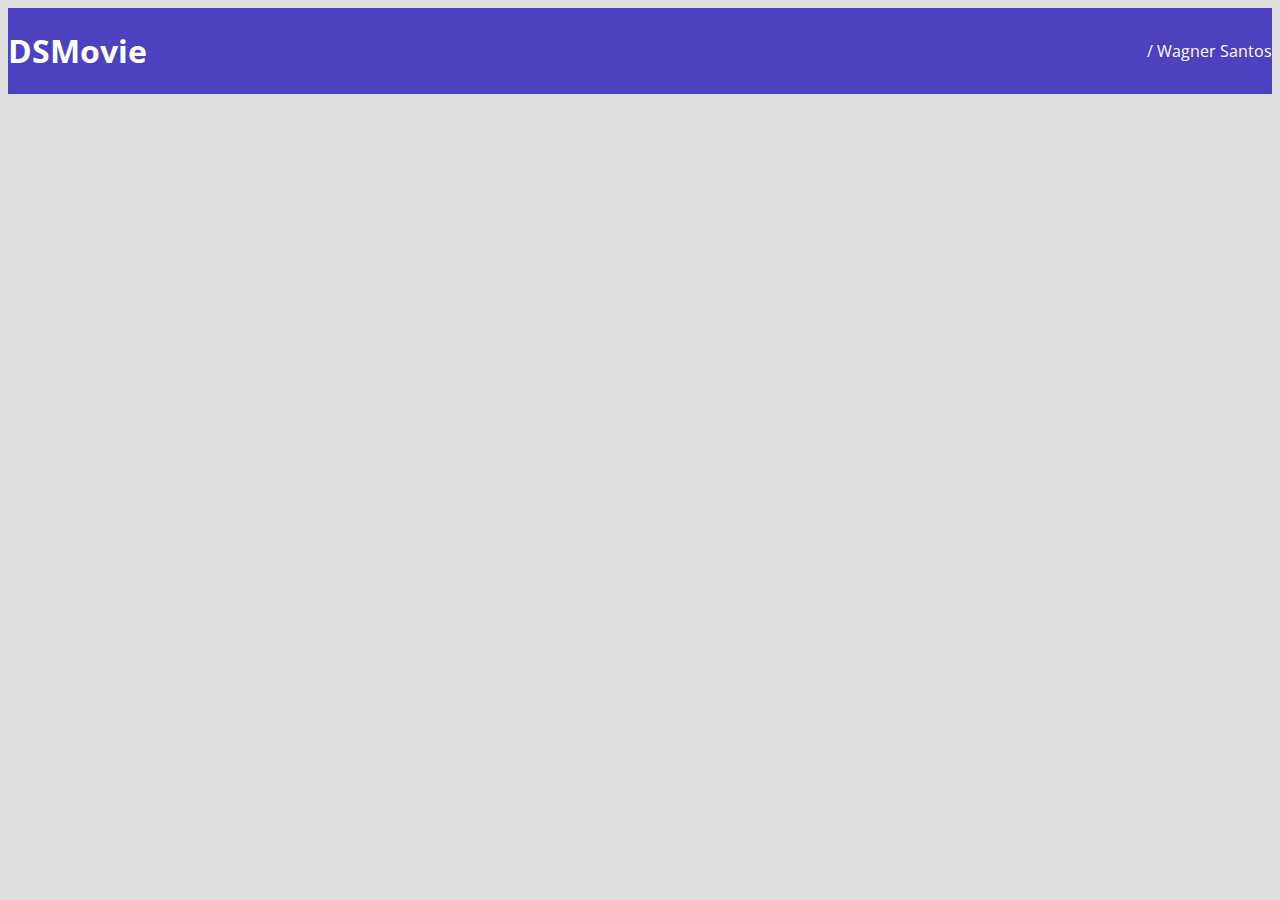
==== index.html @ 08c5b857 "Barra Superior Parte 1" ====
<!DOCTYPE html>
<html lang="en">
<head>
    <meta charset="UTF-8">
    <meta http-equiv="X-UA-Compatible" content="IE=edge">
    <meta name="viewport" content="width=device-width, initial-scale=1.0">
    <title>DSMovie</title>
    
    <link href="https://cdn.jsdelivr.net/npm/bootstrap@5.1.3/dist/css/bootstrap.min.css" rel="stylesheet" integrity="sha384-1BmE4kWBq78iYhFldvKuhfTAU6auU8tT94WrHftjDbrCEXSU1oBoqyl2QvZ6jIW3" crossorigin="anonymous">
    
    <link rel="stylesheet" href="css/styles.css">
</head>
<body>
    <header>
        <nav class="container">
          <h1>DSMovie</h1>  
          <a href="https://github.com/WagnerSantos6">/ Wagner Santos</a>
        </nav>
    </header>
</body>
</html>
---- css/styles.css ----
@import url('https://fonts.googleapis.com/css2?family=Open+Sans:wght@300;400;700&display=swap');

* {
    box-sizing:border-box;
    font-family: 'Open Sans', sans-serif;
}
html, body{
    background-color: #ddd;
}

header {
    background-color: #4D41C0;
    color: #fff
}
nav {
    display: flex;
    align-items: center;
    justify-content: space-between;
}
a, a:hover {
    text-decoration: none;
    color:unset;
}
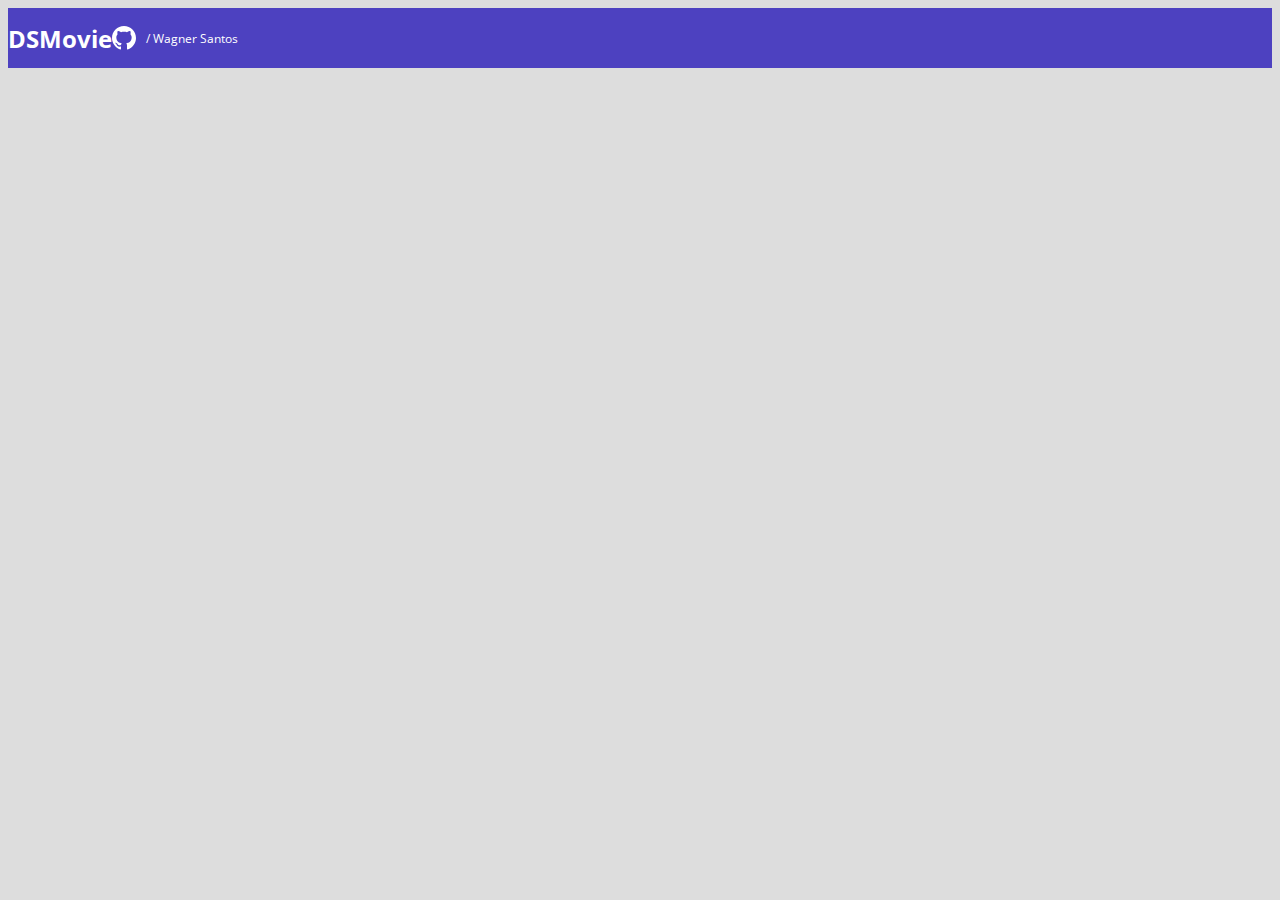
==== commit 152e3e9c: "Barra Superior PARTE 2" ====
--- a/index.html
+++ b/index.html
@@ -1,21 +1,29 @@
 <!DOCTYPE html>
 <html lang="en">
+
 <head>
     <meta charset="UTF-8">
     <meta http-equiv="X-UA-Compatible" content="IE=edge">
     <meta name="viewport" content="width=device-width, initial-scale=1.0">
     <title>DSMovie</title>
-    
-    <link href="https://cdn.jsdelivr.net/npm/bootstrap@5.1.3/dist/css/bootstrap.min.css" rel="stylesheet" integrity="sha384-1BmE4kWBq78iYhFldvKuhfTAU6auU8tT94WrHftjDbrCEXSU1oBoqyl2QvZ6jIW3" crossorigin="anonymous">
-    
+
+    <link href="https://cdn.jsdelivr.net/npm/bootstrap@5.1.3/dist/css/bootstrap.min.css" rel="stylesheet"
+        integrity="sha384-1BmE4kWBq78iYhFldvKuhfTAU6auU8tT94WrHftjDbrCEXSU1oBoqyl2QvZ6jIW3" crossorigin="anonymous">
+
     <link rel="stylesheet" href="css/styles.css">
 </head>
+
 <body>
     <header>
         <nav class="container">
-          <h1>DSMovie</h1>  
-          <a href="https://github.com/WagnerSantos6">/ Wagner Santos</a>
+            <h1>DSMovie</h1>
+            <div class="dsmovie-contact-container">
+                <img src="img/github.svg" alt="Github">
+                <a href="https://github.com/WagnerSantos6">/ Wagner Santos</a>
+            </div>
+
         </nav>
     </header>
 </body>
+
 </html>--- a/css/styles.css
+++ b/css/styles.css
@@ -1,23 +1,49 @@
 @import url('https://fonts.googleapis.com/css2?family=Open+Sans:wght@300;400;700&display=swap');
 
+:root {
+    --bg-gray: #ddd;
+    --color-primary:#4D41C0;
+    --white: #fff
+}
 * {
     box-sizing:border-box;
     font-family: 'Open Sans', sans-serif;
 }
+h1, h2, h3, h4, h5, h6 {
+    margin: 0;
+}
 html, body{
-    background-color: #ddd;
+    background-color: var(--bg-gray);
 }
 
 header {
-    background-color: #4D41C0;
-    color: #fff
+    background-color: var(--color-primary);
+    color: var(--white);
+    height: 60px;
+    display: flex;
+    align-items: center;
 }
 nav {
     display: flex;
     align-items: center;
     justify-content: space-between;
 }
+nav h1 {
+    font-size: 24px;
+    font-weight: 700;
+}
+nav a {
+    font-size: 12px;
+    font-weight: 400;
+}
 a, a:hover {
     text-decoration: none;
     color:unset;
+}
+.dsmovie-contact-container {
+    display: flex;
+    align-items: center;
+}
+.dsmovie-contact-container img {
+    margin-right: 10px;
 }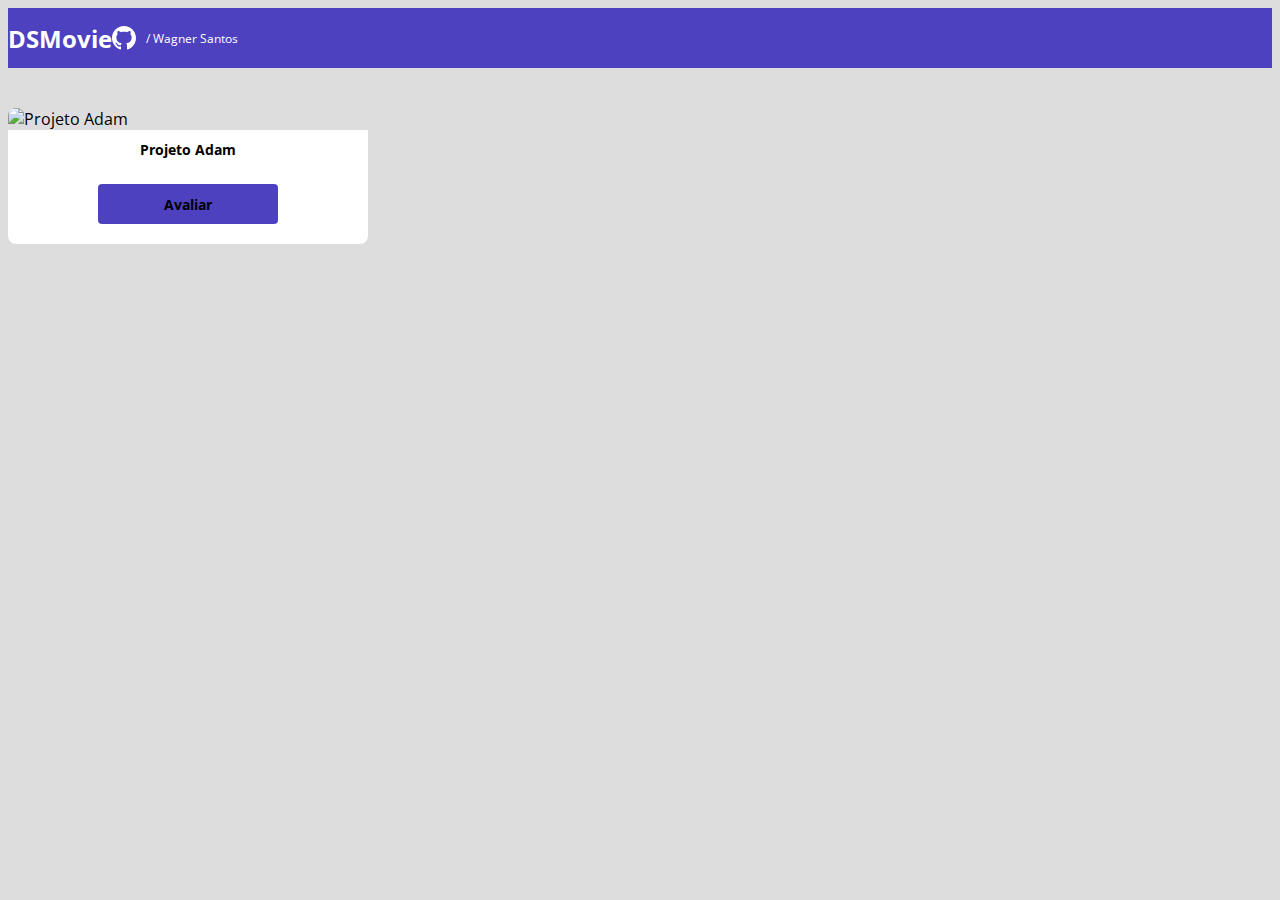
==== commit adae0f67: "Card de filme" ====
--- a/index.html
+++ b/index.html
@@ -24,6 +24,18 @@
 
         </nav>
     </header>
+    <main>
+     <section id="dsmovie-card-list" class="container" >
+      <div class="dsmovie-card">
+          <img src="https://www.themoviedb.org/t/p/w220_and_h330_face/vKA3eycouaynI2yZfU1NeSpxGqa.jpg" alt="Projeto Adam">
+          <div class="dsmovie-card-description">
+              <h3>Projeto Adam</h3>
+              <a class="dsmovie-btn" href="form.html">Avaliar</a>
+              
+          </div>
+      </div>   
+     </section>   
+    </main>
 </body>
 
 </html>--- a/css/styles.css
+++ b/css/styles.css
@@ -2,6 +2,7 @@
 
 :root {
     --bg-gray: #ddd;
+    --text-gray: #4a4a4a;
     --color-primary:#4D41C0;
     --white: #fff
 }
@@ -46,4 +47,42 @@
 }
 .dsmovie-contact-container img {
     margin-right: 10px;
+}
+#dsmovie-card-list {
+    padding: 40px 0;
+}
+.dsmovie-card {
+  width: 360px;
+   
+
+}
+.dsmovie-card img {
+width: 100%;
+border-radius: 8px 8px 0 0;
+}
+.dsmovie-card-description {
+    padding: 10px 0 20px 0;
+    display: flex;
+    flex-direction: column;
+    align-items: center;
+    background-color: var(--white); 
+    border-radius: 0 0 8px 8px;
+}
+
+.dsmovie-card-description h3{
+margin-bottom: 25px;
+font-size: 14px;
+font-weight: 700;
+}
+.dsmovie-btn, .dsmovie-btn:hover{
+   width: 180px; 
+   height: 40px;
+   background-color: var(--color-primary);
+   color: var (--white);
+   font-size: 14px;
+   font-weight: 700;
+   display: flex;
+   align-items: center;
+   justify-content: center;
+   border-radius: 4px;
 }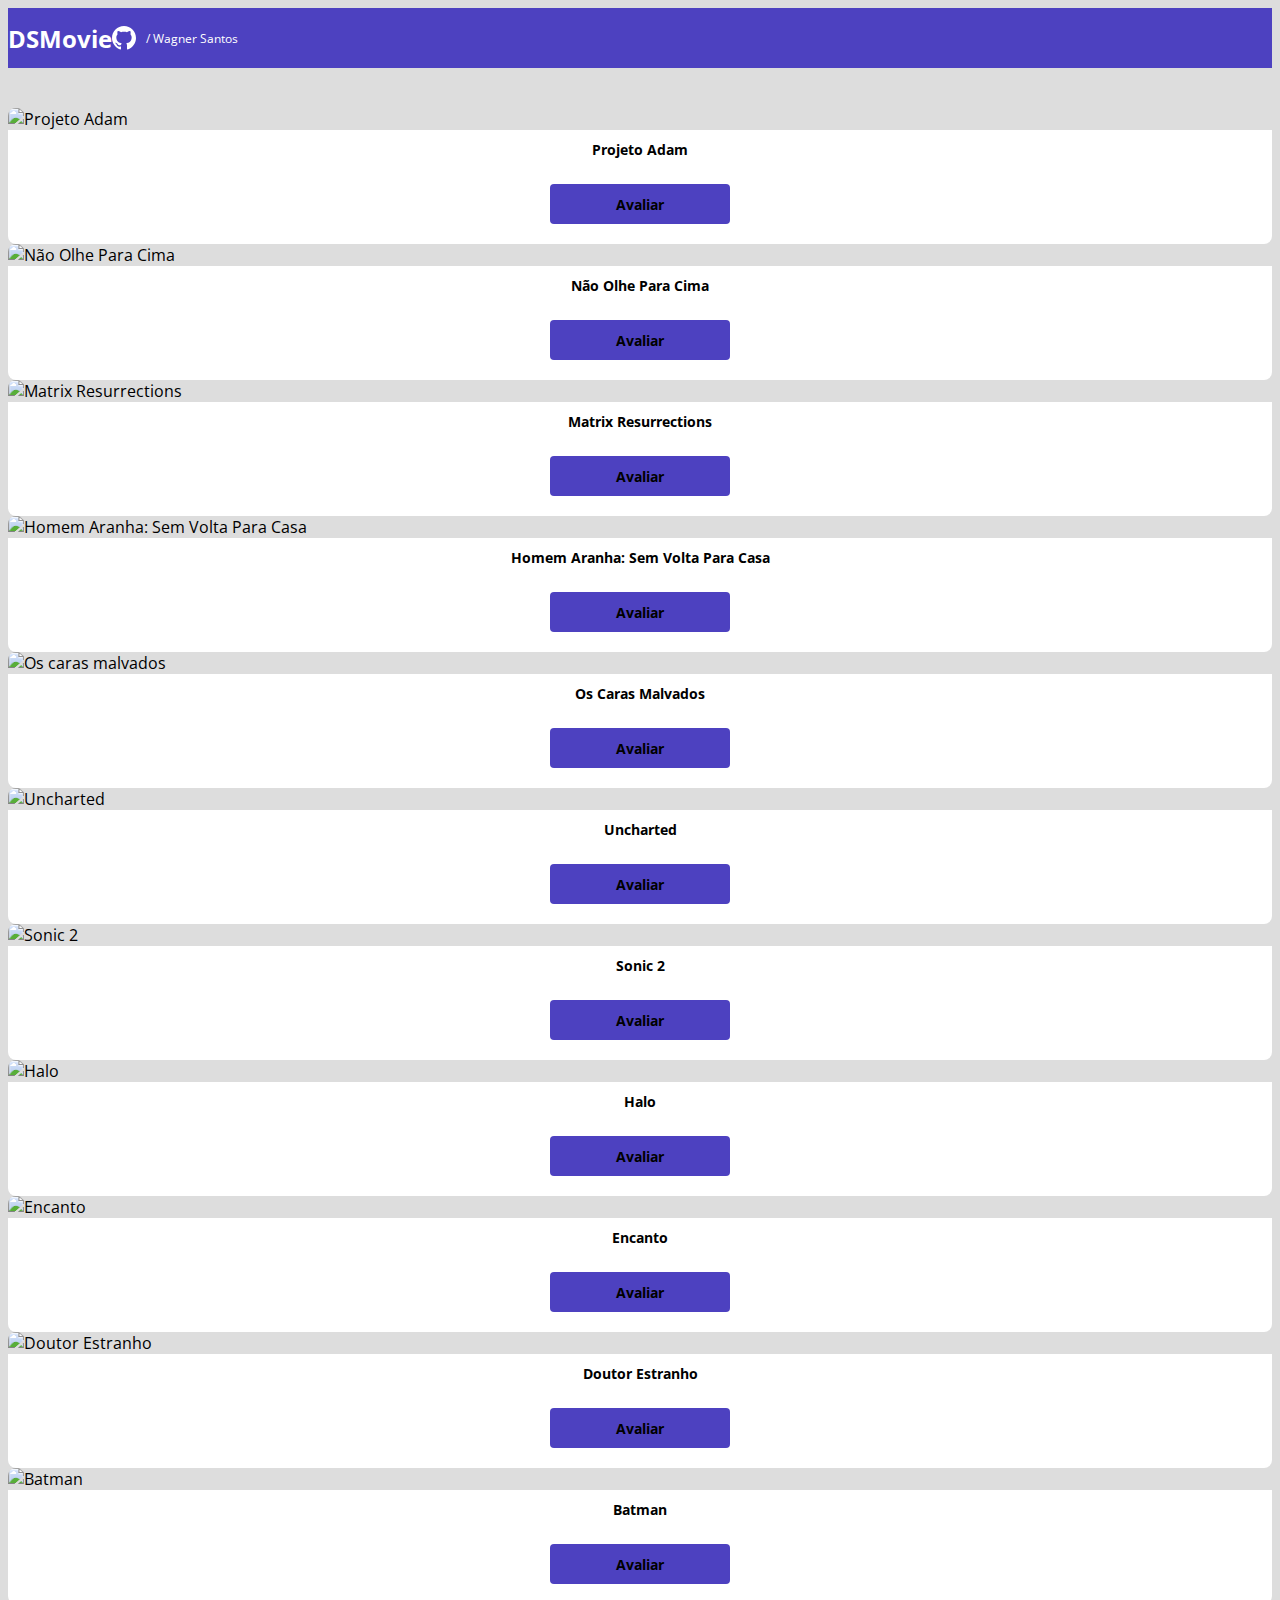
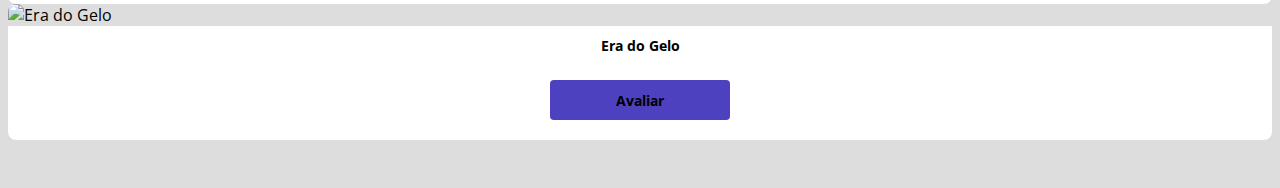
==== commit 884ece11: "Listagem de cards" ====
--- a/index.html
+++ b/index.html
@@ -26,13 +26,142 @@
     </header>
     <main>
      <section id="dsmovie-card-list" class="container" >
-      <div class="dsmovie-card">
+
+
+
+    <div class="row">
+      <div class="col-sm-6 col-lg-4 col-xl-3 mb-3">
+        <div class="dsmovie-card">
           <img src="https://www.themoviedb.org/t/p/w220_and_h330_face/vKA3eycouaynI2yZfU1NeSpxGqa.jpg" alt="Projeto Adam">
           <div class="dsmovie-card-description">
               <h3>Projeto Adam</h3>
               <a class="dsmovie-btn" href="form.html">Avaliar</a>
+          </div>       
               
-          </div>
+        </div>
+
+      </div>
+      <div class="col-sm-6 col-lg-4 col-xl-3 mb-3">
+        <div class="dsmovie-card">
+          <img src="https://www.themoviedb.org/t/p/w220_and_h330_face/2ncv1ZmNBBfyZAqbWLiAwInsJqf.jpg" alt="Não Olhe Para Cima">
+          <div class="dsmovie-card-description">
+              <h3>Não Olhe Para Cima</h3>
+              <a class="dsmovie-btn" href="form.html">Avaliar</a>
+          </div>       
+              
+        </div>
+
+      </div> 
+      <div class="col-sm-6 col-lg-4 col-xl-3 mb-3">
+        <div class="dsmovie-card">
+          <img src="https://www.themoviedb.org/t/p/w220_and_h330_face/9DT4WVqZqBEI9Kub18gZ3m1D89m.jpg" alt="Matrix Resurrections">
+          <div class="dsmovie-card-description">
+              <h3>Matrix Resurrections</h3>
+              <a class="dsmovie-btn" href="form.html">Avaliar</a>
+          </div>       
+              
+        </div>
+
+      </div> 
+      <div class="col-sm-6 col-lg-4 col-xl-3 mb-3">
+        <div class="dsmovie-card">
+          <img src="https://www.themoviedb.org/t/p/w220_and_h330_face/fVzXp3NwovUlLe7fvoRynCmBPNc.jpg" alt="Homem Aranha: Sem Volta Para Casa">
+          <div class="dsmovie-card-description">
+              <h3>Homem Aranha: Sem Volta Para Casa</h3>
+              <a class="dsmovie-btn" href="form.html">Avaliar</a>
+         </div>       
+              
+        </div>
+
+      </div> 
+      <div class="col-sm-6 col-lg-4 col-xl-3 mb-3">
+        <div class="dsmovie-card">
+          <img src="https://www.themoviedb.org/t/p/w220_and_h330_face/syKg3OmdtSYmkA7nNdtPUYdSFGL.jpg" alt="Os caras malvados">
+          <div class="dsmovie-card-description">
+              <h3>Os Caras Malvados</h3>
+              <a class="dsmovie-btn" href="form.html">Avaliar</a>
+          </div>       
+              
+        </div>
+
+      </div>
+    
+    <div class="col-sm-6 col-lg-4 col-xl-3 mb-3">
+        <div class="dsmovie-card">
+          <img src="https://www.themoviedb.org/t/p/w220_and_h330_face/tBrbDkZSiWbCEOpIV8GaDcPFDet.jpg" alt="Uncharted">
+          <div class="dsmovie-card-description">
+              <h3>Uncharted</h3>
+              <a class="dsmovie-btn" href="form.html">Avaliar</a>
+         </div>       
+              
+        </div>
+
+      </div>  
+      <div class="col-sm-6 col-lg-4 col-xl-3 mb-3">
+        <div class="dsmovie-card">
+          <img src="https://www.themoviedb.org/t/p/w220_and_h330_face/f4SvCKIUrC2cDR7Xo4k1kaGAqQ2.jpg" alt="Sonic 2">
+          <div class="dsmovie-card-description">
+              <h3>Sonic 2</h3>
+              <a class="dsmovie-btn" href="form.html">Avaliar</a>
+         </div>       
+              
+        </div>
+
+      </div>  
+      <div class="col-sm-6 col-lg-4 col-xl-3 mb-3">
+        <div class="dsmovie-card">
+          <img src="https://www.themoviedb.org/t/p/w220_and_h330_face/vOmw9nQtSjd5Ub7UZktDxHw24oi.jpg" alt="Halo">
+          <div class="dsmovie-card-description">
+              <h3>Halo</h3>
+              <a class="dsmovie-btn" href="form.html">Avaliar</a>
+         </div>       
+              
+        </div>
+
+      </div>  
+      <div class="col-sm-6 col-lg-4 col-xl-3 mb-3">
+        <div class="dsmovie-card">
+          <img src="https://www.themoviedb.org/t/p/w220_and_h330_face/4j0PNHkMr5ax3IA8tjtxcmPU3QT.jpg" alt="Encanto">
+          <div class="dsmovie-card-description">
+              <h3>Encanto</h3>
+              <a class="dsmovie-btn" href="form.html">Avaliar</a>
+         </div>       
+              
+        </div>
+
+      </div>  
+      <div class="col-sm-6 col-lg-4 col-xl-3 mb-3">
+        <div class="dsmovie-card">
+          <img src="https://www.themoviedb.org/t/p/w220_and_h330_face/iM1hlVGZ5Qwn3gO6ewTszY7OrLY.jpg" alt="Doutor Estranho">
+          <div class="dsmovie-card-description">
+              <h3>Doutor Estranho</h3>
+              <a class="dsmovie-btn" href="form.html">Avaliar</a>
+         </div>       
+              
+        </div>
+
+      </div>  
+      <div class="col-sm-6 col-lg-4 col-xl-3 mb-3">
+        <div class="dsmovie-card">
+          <img src="https://www.themoviedb.org/t/p/w220_and_h330_face/tYj2PMSJxo7E5wOqTr7dhjHZwnk.jpg" alt="Batman">
+          <div class="dsmovie-card-description">
+              <h3>Batman</h3>
+              <a class="dsmovie-btn" href="form.html">Avaliar</a>
+         </div>       
+              
+        </div>
+
+      </div> 
+       <div class="col-sm-6 col-lg-4 col-xl-3 mb-3">
+        <div class="dsmovie-card">
+          <img src="https://www.themoviedb.org/t/p/w220_and_h330_face/1iVjKCGHPVNj7IQVB1DdpL8U7Y8.jpg" alt="Era do Gelo">
+          <div class="dsmovie-card-description">
+              <h3>Era do Gelo</h3>
+              <a class="dsmovie-btn" href="form.html">Avaliar</a>
+         </div>       
+              
+        </div>
+       </div>
       </div>   
      </section>   
     </main>
--- a/css/styles.css
+++ b/css/styles.css
@@ -52,7 +52,7 @@
     padding: 40px 0;
 }
 .dsmovie-card {
-  width: 360px;
+  width: 100%;
    
 
 }
@@ -61,12 +61,14 @@
 border-radius: 8px 8px 0 0;
 }
 .dsmovie-card-description {
-    padding: 10px 0 20px 0;
+    padding: 10px 20px 20px 20px;
     display: flex;
     flex-direction: column;
     align-items: center;
     background-color: var(--white); 
     border-radius: 0 0 8px 8px;
+    justify-content: space-between;
+
 }
 
 .dsmovie-card-description h3{
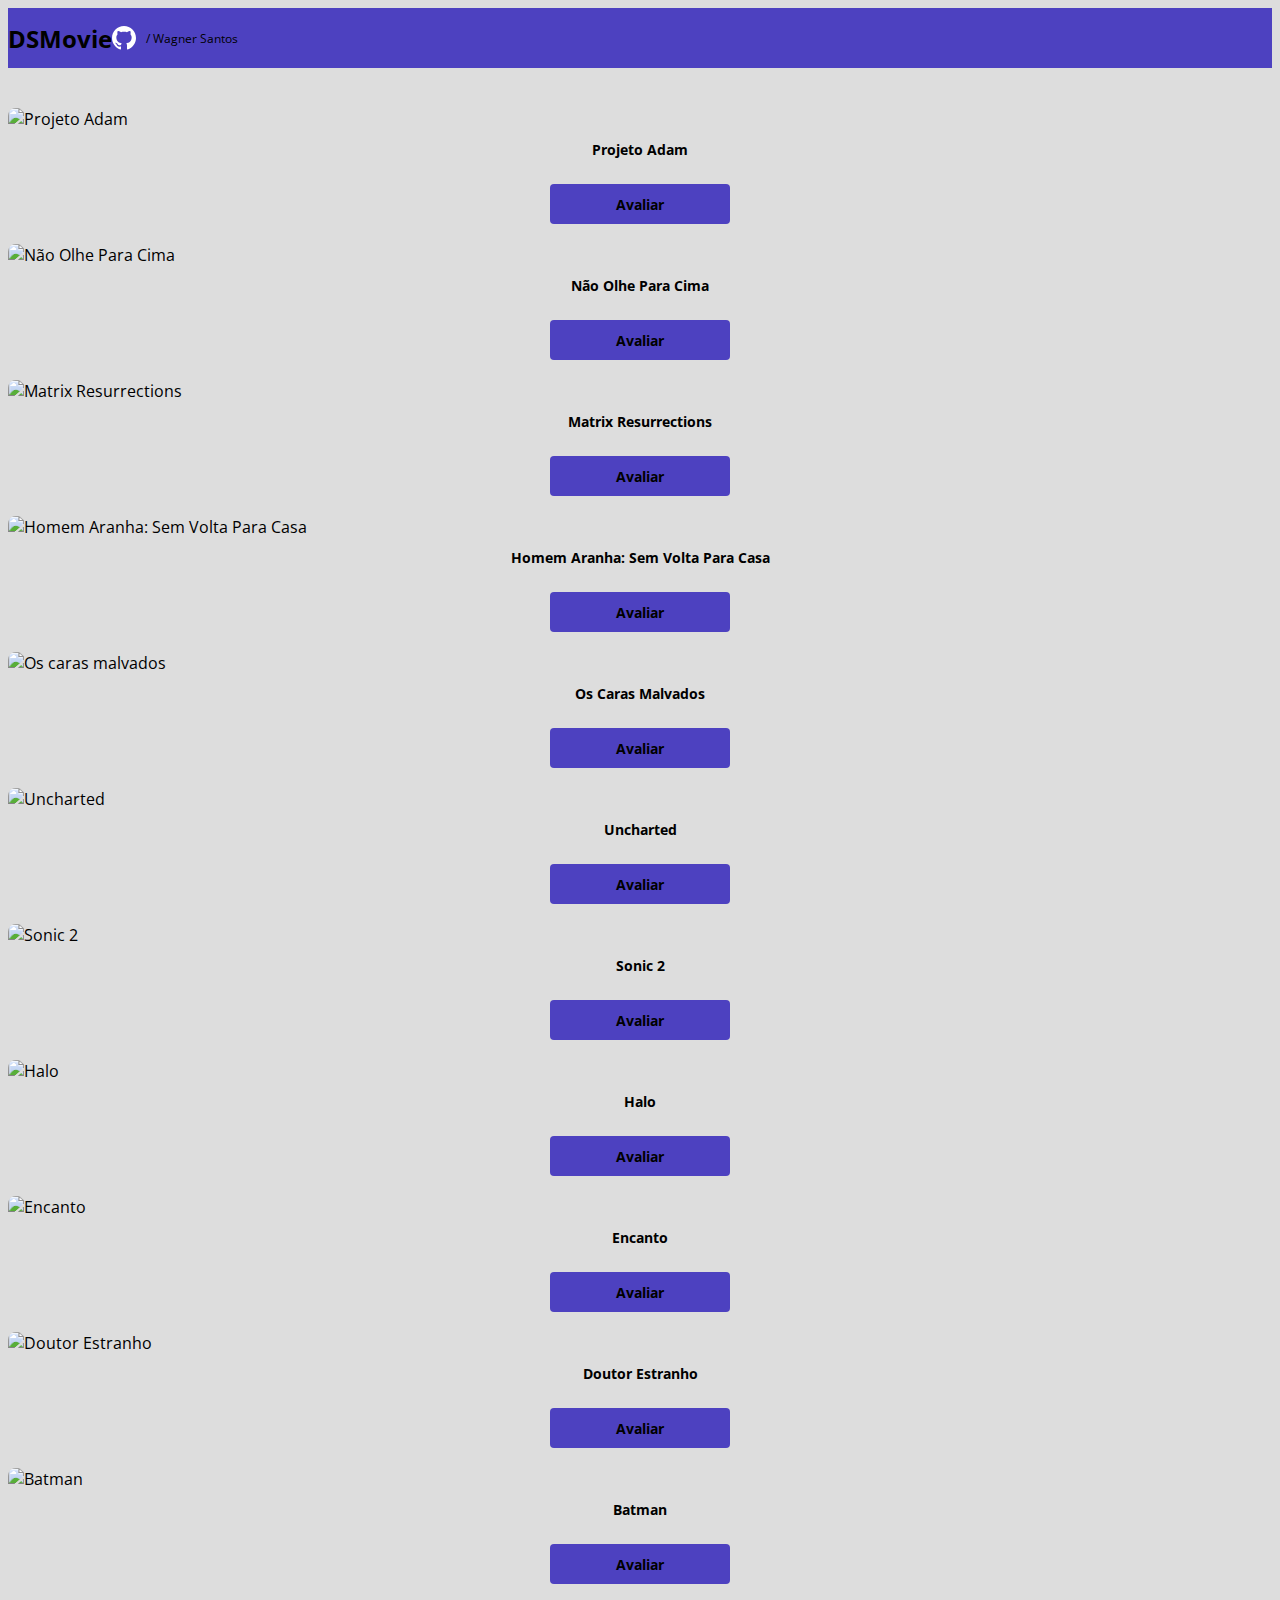
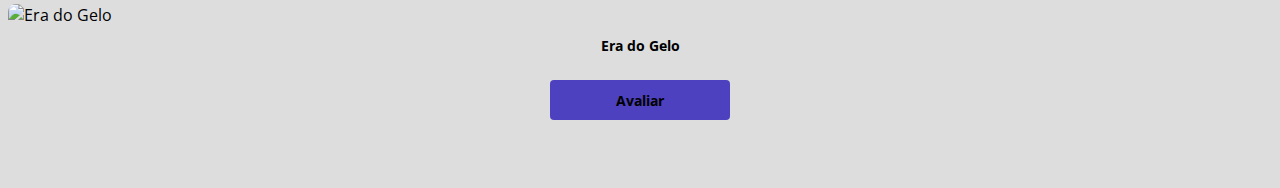
==== commit 444fe432: "Formulário PARTE 2" ====
--- a/index.html
+++ b/index.html
@@ -2,169 +2,177 @@
 <html lang="en">
 
 <head>
-    <meta charset="UTF-8">
-    <meta http-equiv="X-UA-Compatible" content="IE=edge">
-    <meta name="viewport" content="width=device-width, initial-scale=1.0">
-    <title>DSMovie</title>
+  <meta charset="UTF-8">
+  <meta http-equiv="X-UA-Compatible" content="IE=edge">
+  <meta name="viewport" content="width=device-width, initial-scale=1.0">
+  <title>DSMovie</title>
 
-    <link href="https://cdn.jsdelivr.net/npm/bootstrap@5.1.3/dist/css/bootstrap.min.css" rel="stylesheet"
-        integrity="sha384-1BmE4kWBq78iYhFldvKuhfTAU6auU8tT94WrHftjDbrCEXSU1oBoqyl2QvZ6jIW3" crossorigin="anonymous">
+  <link href="https://cdn.jsdelivr.net/npm/bootstrap@5.1.3/dist/css/bootstrap.min.css" rel="stylesheet"
+    integrity="sha384-1BmE4kWBq78iYhFldvKuhfTAU6auU8tT94WrHftjDbrCEXSU1oBoqyl2QvZ6jIW3" crossorigin="anonymous">
 
-    <link rel="stylesheet" href="css/styles.css">
+  <link rel="stylesheet" href="css/styles.css">
 </head>
 
 <body>
-    <header>
-        <nav class="container">
-            <h1>DSMovie</h1>
-            <div class="dsmovie-contact-container">
-                <img src="img/github.svg" alt="Github">
-                <a href="https://github.com/WagnerSantos6">/ Wagner Santos</a>
-            </div>
+  <header>
+    <nav class="container">
+      <h1>DSMovie</h1>
+      <div class="dsmovie-contact-container">
+        <img src="img/github.svg" alt="Github">
+        <a href="https://github.com/WagnerSantos6">/ Wagner Santos</a>
+      </div>
 
-        </nav>
-    </header>
-    <main>
-     <section id="dsmovie-card-list" class="container" >
+    </nav>
+  </header>
+  <main>
+    <section id="dsmovie-card-list" class="container">
 
 
 
-    <div class="row">
-      <div class="col-sm-6 col-lg-4 col-xl-3 mb-3">
-        <div class="dsmovie-card">
-          <img src="https://www.themoviedb.org/t/p/w220_and_h330_face/vKA3eycouaynI2yZfU1NeSpxGqa.jpg" alt="Projeto Adam">
-          <div class="dsmovie-card-description">
+      <div class="row">
+        <div class="col-sm-6 col-lg-4 col-xl-3 mb-3">
+          <div class="dsmovie-card">
+            <img src="https://www.themoviedb.org/t/p/w220_and_h330_face/vKA3eycouaynI2yZfU1NeSpxGqa.jpg"
+              alt="Projeto Adam">
+            <div class="dsmovie-card-description">
               <h3>Projeto Adam</h3>
               <a class="dsmovie-btn" href="form.html">Avaliar</a>
-          </div>       
-              
+            </div>
+
+          </div>
+
+        </div>
+        <div class="col-sm-6 col-lg-4 col-xl-3 mb-3">
+          <div class="dsmovie-card">
+            <img src="https://www.themoviedb.org/t/p/w220_and_h330_face/2ncv1ZmNBBfyZAqbWLiAwInsJqf.jpg"
+              alt="Não Olhe Para Cima">
+            <div class="dsmovie-card-description">
+              <h3>Não Olhe Para Cima</h3>
+              <a class="dsmovie-btn" href="form.html">Avaliar</a>
+            </div>
+
+          </div>
+
+        </div>
+        <div class="col-sm-6 col-lg-4 col-xl-3 mb-3">
+          <div class="dsmovie-card">
+            <img src="https://www.themoviedb.org/t/p/w220_and_h330_face/9DT4WVqZqBEI9Kub18gZ3m1D89m.jpg"
+              alt="Matrix Resurrections">
+            <div class="dsmovie-card-description">
+              <h3>Matrix Resurrections</h3>
+              <a class="dsmovie-btn" href="form.html">Avaliar</a>
+            </div>
+
+          </div>
+
+        </div>
+        <div class="col-sm-6 col-lg-4 col-xl-3 mb-3">
+          <div class="dsmovie-card">
+            <img src="https://www.themoviedb.org/t/p/w220_and_h330_face/fVzXp3NwovUlLe7fvoRynCmBPNc.jpg"
+              alt="Homem Aranha: Sem Volta Para Casa">
+            <div class="dsmovie-card-description">
+              <h3>Homem Aranha: Sem Volta Para Casa</h3>
+              <a class="dsmovie-btn" href="form.html">Avaliar</a>
+            </div>
+
+          </div>
+
+        </div>
+        <div class="col-sm-6 col-lg-4 col-xl-3 mb-3">
+          <div class="dsmovie-card">
+            <img src="https://www.themoviedb.org/t/p/w220_and_h330_face/syKg3OmdtSYmkA7nNdtPUYdSFGL.jpg"
+              alt="Os caras malvados">
+            <div class="dsmovie-card-description">
+              <h3>Os Caras Malvados</h3>
+              <a class="dsmovie-btn" href="form.html">Avaliar</a>
+            </div>
+
+          </div>
+
         </div>
 
-      </div>
-      <div class="col-sm-6 col-lg-4 col-xl-3 mb-3">
-        <div class="dsmovie-card">
-          <img src="https://www.themoviedb.org/t/p/w220_and_h330_face/2ncv1ZmNBBfyZAqbWLiAwInsJqf.jpg" alt="Não Olhe Para Cima">
-          <div class="dsmovie-card-description">
-              <h3>Não Olhe Para Cima</h3>
-              <a class="dsmovie-btn" href="form.html">Avaliar</a>
-          </div>       
-              
-        </div>
-
-      </div> 
-      <div class="col-sm-6 col-lg-4 col-xl-3 mb-3">
-        <div class="dsmovie-card">
-          <img src="https://www.themoviedb.org/t/p/w220_and_h330_face/9DT4WVqZqBEI9Kub18gZ3m1D89m.jpg" alt="Matrix Resurrections">
-          <div class="dsmovie-card-description">
-              <h3>Matrix Resurrections</h3>
-              <a class="dsmovie-btn" href="form.html">Avaliar</a>
-          </div>       
-              
-        </div>
-
-      </div> 
-      <div class="col-sm-6 col-lg-4 col-xl-3 mb-3">
-        <div class="dsmovie-card">
-          <img src="https://www.themoviedb.org/t/p/w220_and_h330_face/fVzXp3NwovUlLe7fvoRynCmBPNc.jpg" alt="Homem Aranha: Sem Volta Para Casa">
-          <div class="dsmovie-card-description">
-              <h3>Homem Aranha: Sem Volta Para Casa</h3>
-              <a class="dsmovie-btn" href="form.html">Avaliar</a>
-         </div>       
-              
-        </div>
-
-      </div> 
-      <div class="col-sm-6 col-lg-4 col-xl-3 mb-3">
-        <div class="dsmovie-card">
-          <img src="https://www.themoviedb.org/t/p/w220_and_h330_face/syKg3OmdtSYmkA7nNdtPUYdSFGL.jpg" alt="Os caras malvados">
-          <div class="dsmovie-card-description">
-              <h3>Os Caras Malvados</h3>
-              <a class="dsmovie-btn" href="form.html">Avaliar</a>
-          </div>       
-              
-        </div>
-
-      </div>
-    
-    <div class="col-sm-6 col-lg-4 col-xl-3 mb-3">
-        <div class="dsmovie-card">
-          <img src="https://www.themoviedb.org/t/p/w220_and_h330_face/tBrbDkZSiWbCEOpIV8GaDcPFDet.jpg" alt="Uncharted">
-          <div class="dsmovie-card-description">
+        <div class="col-sm-6 col-lg-4 col-xl-3 mb-3">
+          <div class="dsmovie-card">
+            <img src="https://www.themoviedb.org/t/p/w220_and_h330_face/tBrbDkZSiWbCEOpIV8GaDcPFDet.jpg"
+              alt="Uncharted">
+            <div class="dsmovie-card-description">
               <h3>Uncharted</h3>
               <a class="dsmovie-btn" href="form.html">Avaliar</a>
-         </div>       
-              
+            </div>
+
+          </div>
+
         </div>
-
-      </div>  
-      <div class="col-sm-6 col-lg-4 col-xl-3 mb-3">
-        <div class="dsmovie-card">
-          <img src="https://www.themoviedb.org/t/p/w220_and_h330_face/f4SvCKIUrC2cDR7Xo4k1kaGAqQ2.jpg" alt="Sonic 2">
-          <div class="dsmovie-card-description">
+        <div class="col-sm-6 col-lg-4 col-xl-3 mb-3">
+          <div class="dsmovie-card">
+            <img src="https://www.themoviedb.org/t/p/w220_and_h330_face/f4SvCKIUrC2cDR7Xo4k1kaGAqQ2.jpg" alt="Sonic 2">
+            <div class="dsmovie-card-description">
               <h3>Sonic 2</h3>
               <a class="dsmovie-btn" href="form.html">Avaliar</a>
-         </div>       
-              
+            </div>
+
+          </div>
+
         </div>
-
-      </div>  
-      <div class="col-sm-6 col-lg-4 col-xl-3 mb-3">
-        <div class="dsmovie-card">
-          <img src="https://www.themoviedb.org/t/p/w220_and_h330_face/vOmw9nQtSjd5Ub7UZktDxHw24oi.jpg" alt="Halo">
-          <div class="dsmovie-card-description">
+        <div class="col-sm-6 col-lg-4 col-xl-3 mb-3">
+          <div class="dsmovie-card">
+            <img src="https://www.themoviedb.org/t/p/w220_and_h330_face/vOmw9nQtSjd5Ub7UZktDxHw24oi.jpg" alt="Halo">
+            <div class="dsmovie-card-description">
               <h3>Halo</h3>
               <a class="dsmovie-btn" href="form.html">Avaliar</a>
-         </div>       
-              
+            </div>
+
+          </div>
+
         </div>
-
-      </div>  
-      <div class="col-sm-6 col-lg-4 col-xl-3 mb-3">
-        <div class="dsmovie-card">
-          <img src="https://www.themoviedb.org/t/p/w220_and_h330_face/4j0PNHkMr5ax3IA8tjtxcmPU3QT.jpg" alt="Encanto">
-          <div class="dsmovie-card-description">
+        <div class="col-sm-6 col-lg-4 col-xl-3 mb-3">
+          <div class="dsmovie-card">
+            <img src="https://www.themoviedb.org/t/p/w220_and_h330_face/4j0PNHkMr5ax3IA8tjtxcmPU3QT.jpg" alt="Encanto">
+            <div class="dsmovie-card-description">
               <h3>Encanto</h3>
               <a class="dsmovie-btn" href="form.html">Avaliar</a>
-         </div>       
-              
+            </div>
+
+          </div>
+
         </div>
-
-      </div>  
-      <div class="col-sm-6 col-lg-4 col-xl-3 mb-3">
-        <div class="dsmovie-card">
-          <img src="https://www.themoviedb.org/t/p/w220_and_h330_face/iM1hlVGZ5Qwn3gO6ewTszY7OrLY.jpg" alt="Doutor Estranho">
-          <div class="dsmovie-card-description">
+        <div class="col-sm-6 col-lg-4 col-xl-3 mb-3">
+          <div class="dsmovie-card">
+            <img src="https://www.themoviedb.org/t/p/w220_and_h330_face/iM1hlVGZ5Qwn3gO6ewTszY7OrLY.jpg"
+              alt="Doutor Estranho">
+            <div class="dsmovie-card-description">
               <h3>Doutor Estranho</h3>
               <a class="dsmovie-btn" href="form.html">Avaliar</a>
-         </div>       
-              
+            </div>
+
+          </div>
+
         </div>
-
-      </div>  
-      <div class="col-sm-6 col-lg-4 col-xl-3 mb-3">
-        <div class="dsmovie-card">
-          <img src="https://www.themoviedb.org/t/p/w220_and_h330_face/tYj2PMSJxo7E5wOqTr7dhjHZwnk.jpg" alt="Batman">
-          <div class="dsmovie-card-description">
+        <div class="col-sm-6 col-lg-4 col-xl-3 mb-3">
+          <div class="dsmovie-card">
+            <img src="https://www.themoviedb.org/t/p/w220_and_h330_face/tYj2PMSJxo7E5wOqTr7dhjHZwnk.jpg" alt="Batman">
+            <div class="dsmovie-card-description">
               <h3>Batman</h3>
               <a class="dsmovie-btn" href="form.html">Avaliar</a>
-         </div>       
-              
+            </div>
+
+          </div>
+
         </div>
-
-      </div> 
-       <div class="col-sm-6 col-lg-4 col-xl-3 mb-3">
-        <div class="dsmovie-card">
-          <img src="https://www.themoviedb.org/t/p/w220_and_h330_face/1iVjKCGHPVNj7IQVB1DdpL8U7Y8.jpg" alt="Era do Gelo">
-          <div class="dsmovie-card-description">
+        <div class="col-sm-6 col-lg-4 col-xl-3 mb-3">
+          <div class="dsmovie-card">
+            <img src="https://www.themoviedb.org/t/p/w220_and_h330_face/1iVjKCGHPVNj7IQVB1DdpL8U7Y8.jpg"
+              alt="Era do Gelo">
+            <div class="dsmovie-card-description">
               <h3>Era do Gelo</h3>
               <a class="dsmovie-btn" href="form.html">Avaliar</a>
-         </div>       
-              
+            </div>
+
+          </div>
         </div>
-       </div>
-      </div>   
-     </section>   
-    </main>
+      </div>
+    </section>
+  </main>
 </body>
 
 </html>--- a/css/styles.css
+++ b/css/styles.css
@@ -5,6 +5,7 @@
     --text-gray: #4a4a4a;
     --color-primary:#4D41C0;
     --white: #fff
+    --text-light-gray: #aaa;
 }
 * {
     box-sizing:border-box;
@@ -87,4 +88,44 @@
    align-items: center;
    justify-content: center;
    border-radius: 4px;
+   border: 0;
+}
+.dsmovie-form-container {
+    padding: 40px 0;
+    max-width: 260px;
+}
+
+.dsmovie-form-description {
+    background-color: var(--white);
+    padding: 20px;
+    display: flex;
+    flex-direction: column;
+    align-items: center;
+    border-radius: 0 0 8px 8px;
+}
+.dsmovie-form {
+width: 100%;
+}
+
+.dsmovie-form-description h3 {
+   font-size: 18px; 
+   font-weight: 700;
+   margin-bottom: 20px;
+}
+
+.dsmovie-form-btn-container {
+    height: 100px;
+    display: flex;
+    flex-direction: column;
+    align-items: center;
+    justify-content: space-between;
+}
+
+.dsmovie-form-group {
+    margin-bottom: 20px;
+}
+
+.dsmovie-form-group label {
+    font-size: 12px;
+    color: var(--text-light-gray);
 }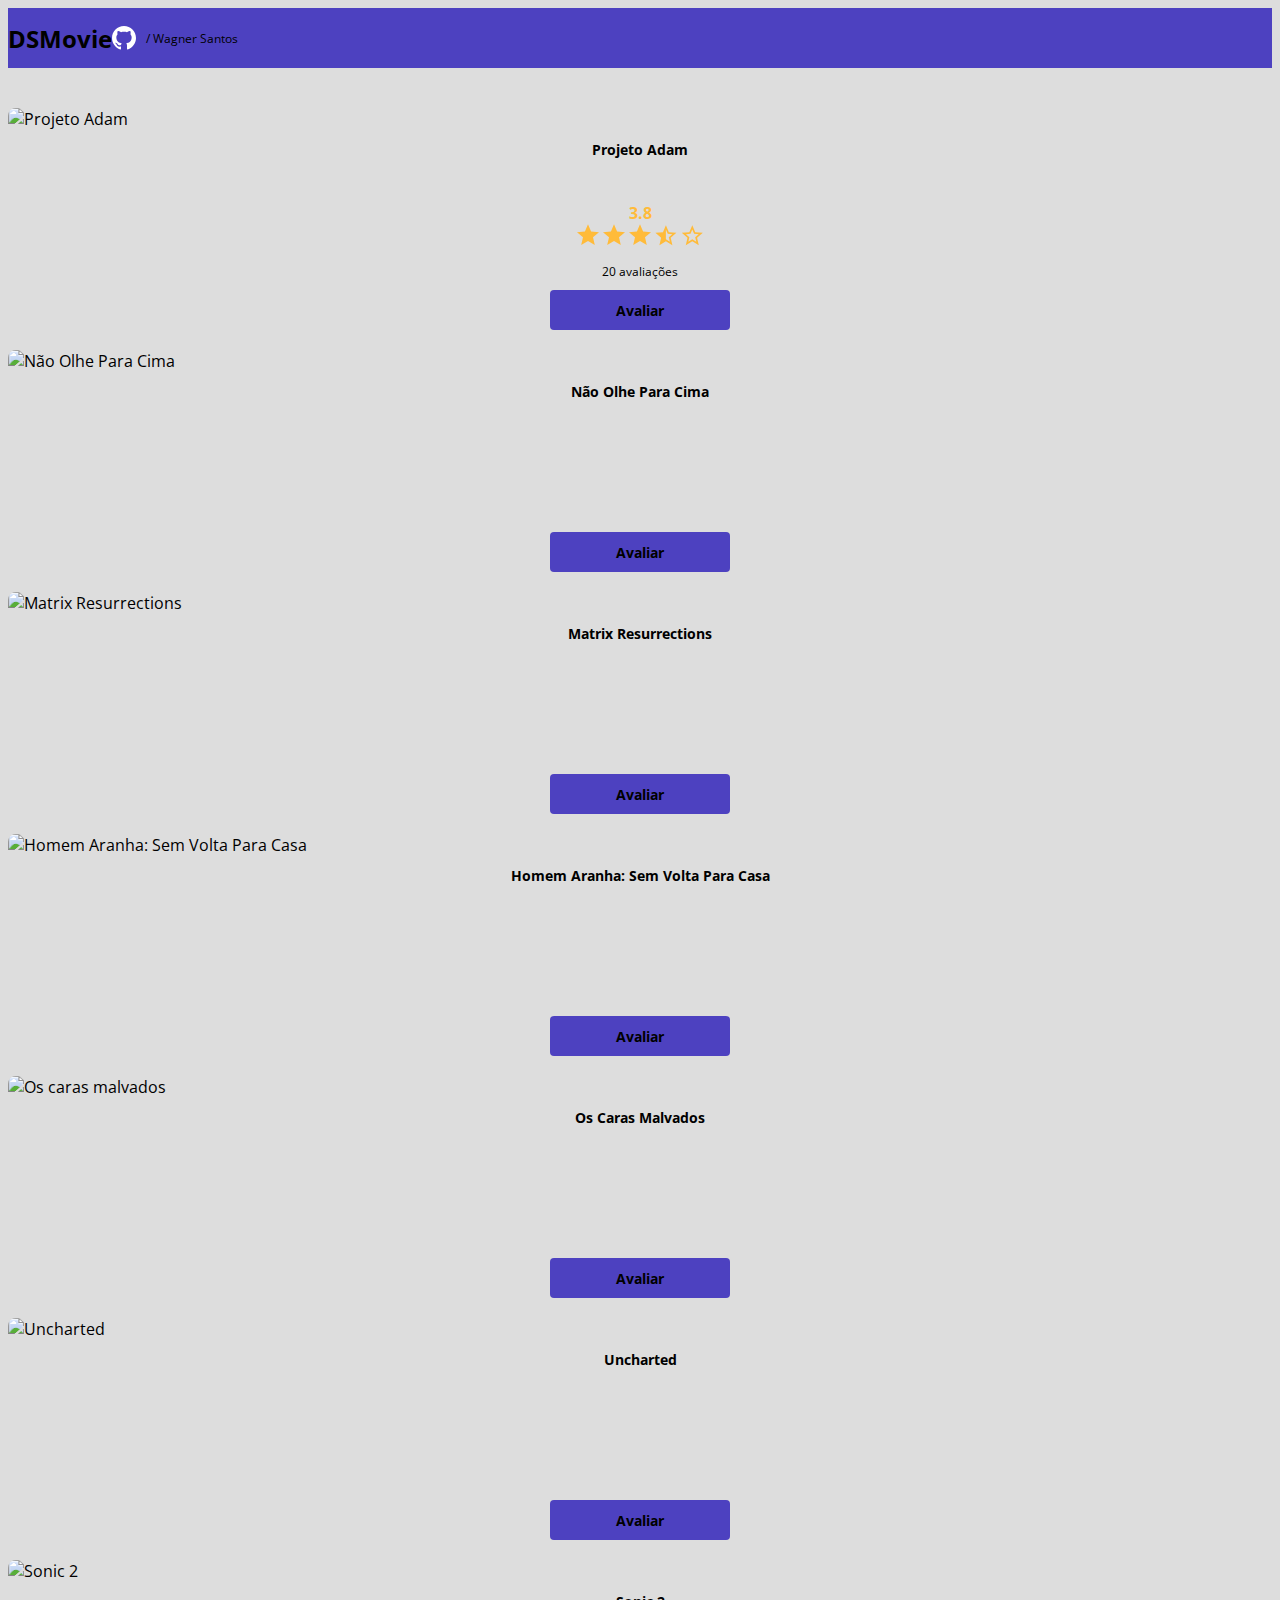
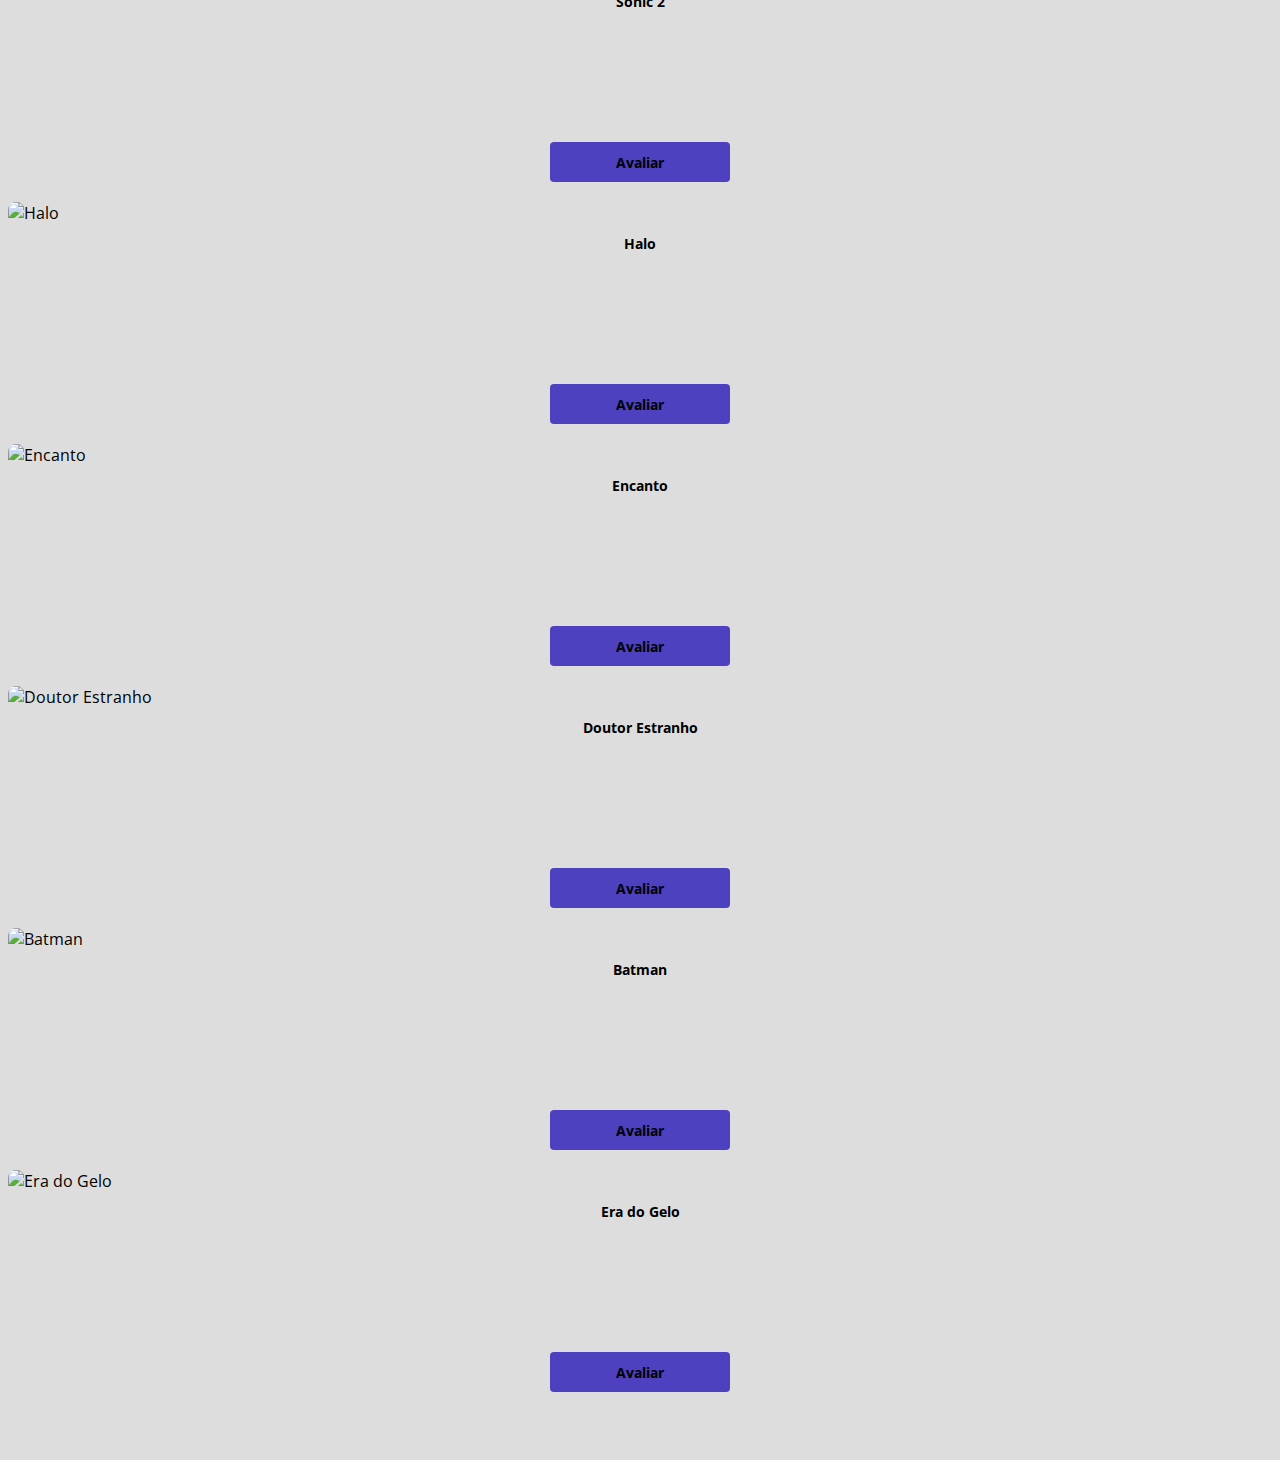
==== commit 9845ec43: "Avaliação com Estrelas" ====
--- a/index.html
+++ b/index.html
@@ -36,7 +36,21 @@
               alt="Projeto Adam">
             <div class="dsmovie-card-description">
               <h3>Projeto Adam</h3>
-              <a class="dsmovie-btn" href="form.html">Avaliar</a>
+
+              <div class="dsmovie-card-description-botton">
+                <h4>3.8</h4>
+                <div>
+                  <img src="img/star-full.svg" alt="star">
+                  <img src="img/star-full.svg" alt="star">
+                  <img src="img/star-full.svg" alt="star">
+                  <img src="img/star-half.svg" alt="star">
+                  <img src="img/star-empty.svg" alt="star">
+                </div>
+                <p>20 avaliações</p>
+                <a class="dsmovie-btn" href="form.html">Avaliar</a>
+              </div>
+
+              
             </div>
 
           </div>
--- a/css/styles.css
+++ b/css/styles.css
@@ -6,6 +6,9 @@
     --color-primary:#4D41C0;
     --white: #fff
     --text-light-gray: #aaa;
+    --star-yellow: #FFBB3A;
+
+    
 }
 * {
     box-sizing:border-box;
@@ -69,6 +72,7 @@
     background-color: var(--white); 
     border-radius: 0 0 8px 8px;
     justify-content: space-between;
+    height: 220px;
 
 }
 
@@ -77,6 +81,31 @@
 font-size: 14px;
 font-weight: 700;
 }
+
+.dsmovie-card-description-botton {
+    display: flex;
+    flex-direction: column;
+    align-items: center;
+}
+
+.dsmovie-card-description-botton h4 {
+    font-size: 16px;
+    font-weight: 700;
+    color: var(--star-yellow);
+}
+
+.dsmovie-card-description-botton img {
+    width: 22px;
+
+}
+
+.dsmovie-card-description-botton p {
+    font-size: 12px;
+    font-weight: 400;
+    color: var(--text-light-gray);
+    margin-bottom: 10px;
+}
+
 .dsmovie-btn, .dsmovie-btn:hover{
    width: 180px; 
    height: 40px;
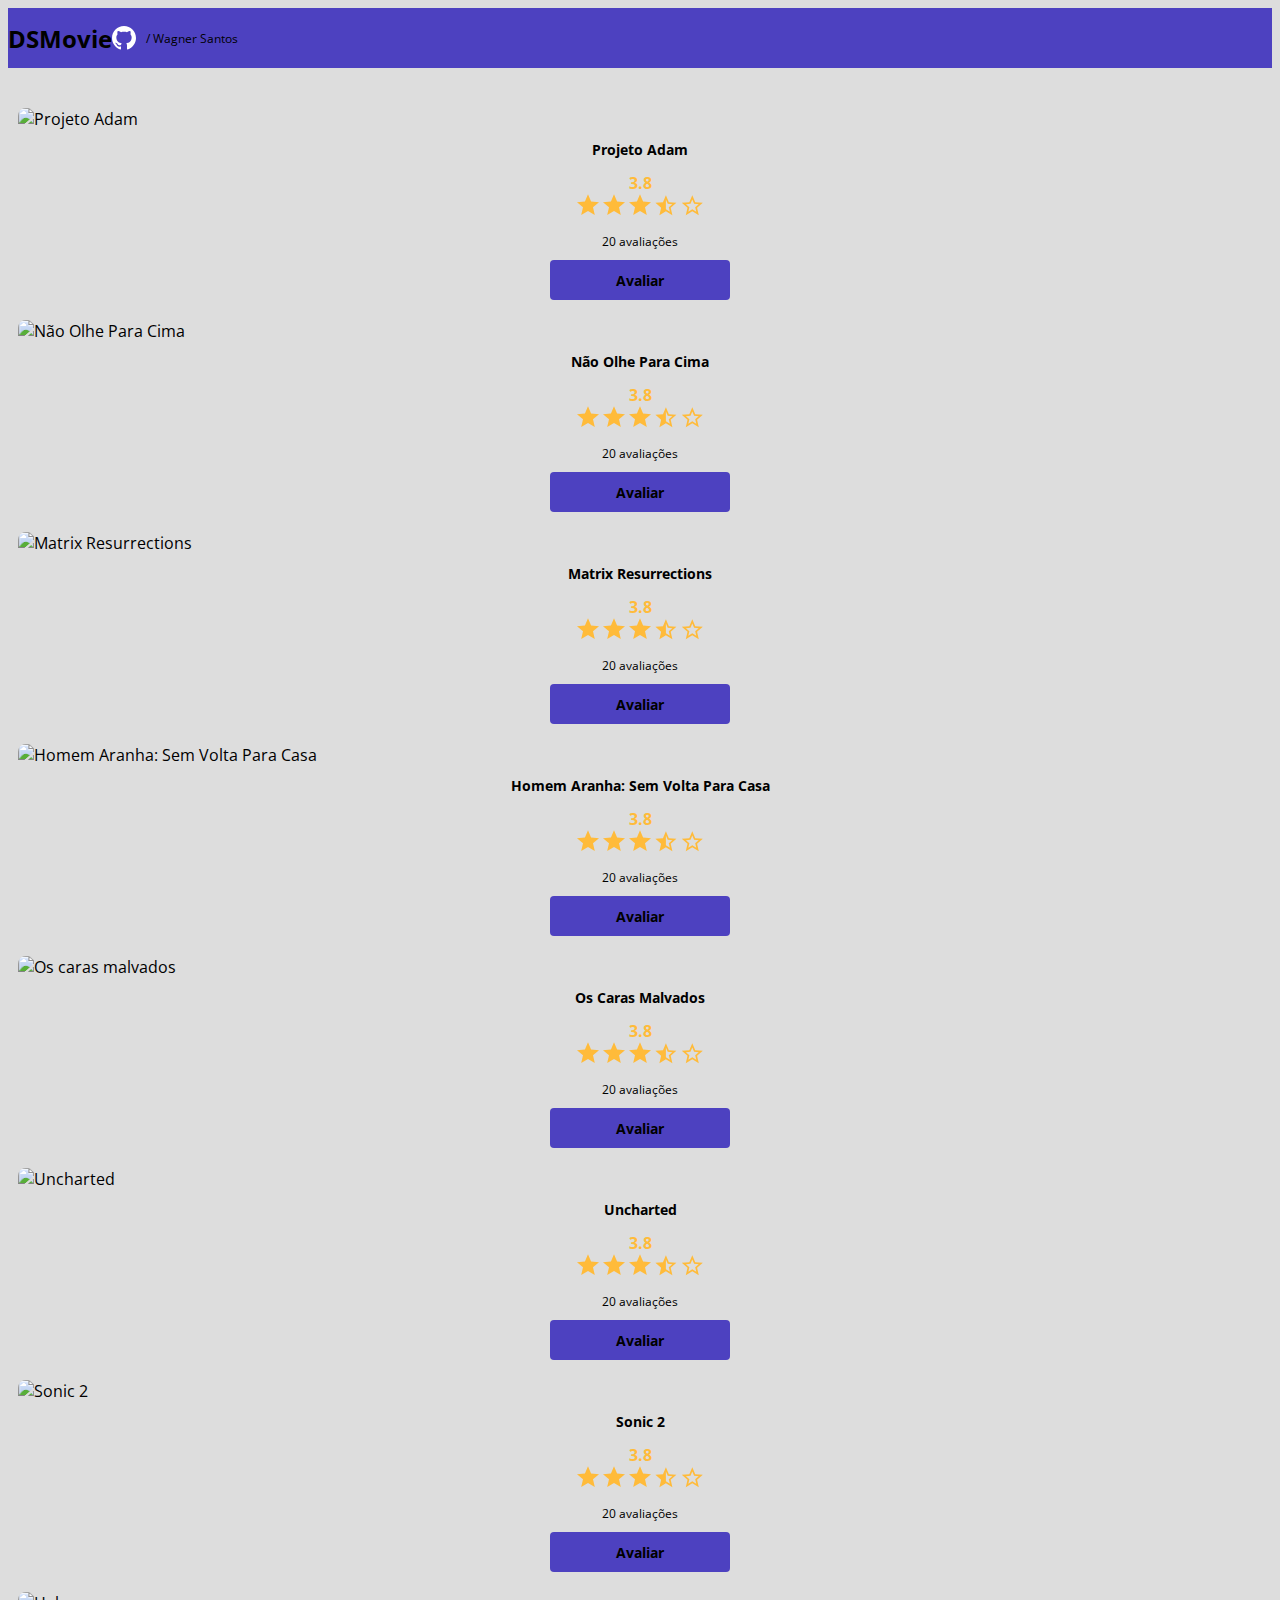
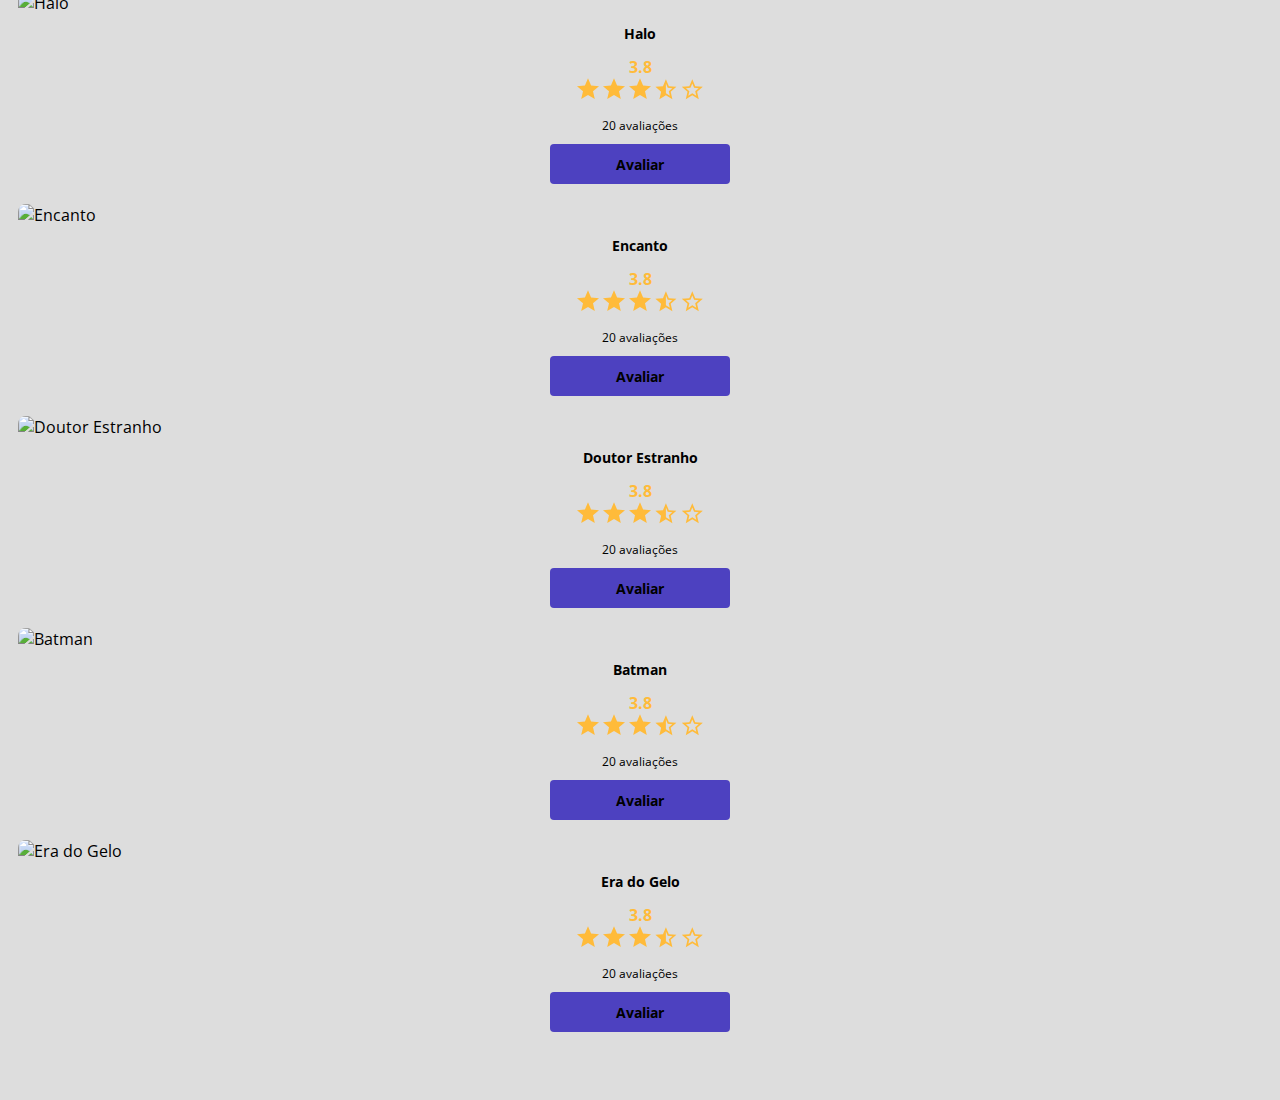
==== commit 4d742142: "Polimento da Listagem" ====
--- a/index.html
+++ b/index.html
@@ -62,7 +62,18 @@
               alt="Não Olhe Para Cima">
             <div class="dsmovie-card-description">
               <h3>Não Olhe Para Cima</h3>
-              <a class="dsmovie-btn" href="form.html">Avaliar</a>
+              <div class="dsmovie-card-description-botton">
+                <h4>3.8</h4>
+                <div>
+                  <img src="img/star-full.svg" alt="star">
+                  <img src="img/star-full.svg" alt="star">
+                  <img src="img/star-full.svg" alt="star">
+                  <img src="img/star-half.svg" alt="star">
+                  <img src="img/star-empty.svg" alt="star">
+                </div>
+                <p>20 avaliações</p>
+                <a class="dsmovie-btn" href="form.html">Avaliar</a>
+              </div>
             </div>
 
           </div>
@@ -74,7 +85,18 @@
               alt="Matrix Resurrections">
             <div class="dsmovie-card-description">
               <h3>Matrix Resurrections</h3>
-              <a class="dsmovie-btn" href="form.html">Avaliar</a>
+              <div class="dsmovie-card-description-botton">
+                <h4>3.8</h4>
+                <div>
+                  <img src="img/star-full.svg" alt="star">
+                  <img src="img/star-full.svg" alt="star">
+                  <img src="img/star-full.svg" alt="star">
+                  <img src="img/star-half.svg" alt="star">
+                  <img src="img/star-empty.svg" alt="star">
+                </div>
+                <p>20 avaliações</p>
+                <a class="dsmovie-btn" href="form.html">Avaliar</a>
+              </div>
             </div>
 
           </div>
@@ -86,7 +108,18 @@
               alt="Homem Aranha: Sem Volta Para Casa">
             <div class="dsmovie-card-description">
               <h3>Homem Aranha: Sem Volta Para Casa</h3>
-              <a class="dsmovie-btn" href="form.html">Avaliar</a>
+              <div class="dsmovie-card-description-botton">
+                <h4>3.8</h4>
+                <div>
+                  <img src="img/star-full.svg" alt="star">
+                  <img src="img/star-full.svg" alt="star">
+                  <img src="img/star-full.svg" alt="star">
+                  <img src="img/star-half.svg" alt="star">
+                  <img src="img/star-empty.svg" alt="star">
+                </div>
+                <p>20 avaliações</p>
+                <a class="dsmovie-btn" href="form.html">Avaliar</a>
+              </div>
             </div>
 
           </div>
@@ -98,7 +131,18 @@
               alt="Os caras malvados">
             <div class="dsmovie-card-description">
               <h3>Os Caras Malvados</h3>
-              <a class="dsmovie-btn" href="form.html">Avaliar</a>
+              <div class="dsmovie-card-description-botton">
+                <h4>3.8</h4>
+                <div>
+                  <img src="img/star-full.svg" alt="star">
+                  <img src="img/star-full.svg" alt="star">
+                  <img src="img/star-full.svg" alt="star">
+                  <img src="img/star-half.svg" alt="star">
+                  <img src="img/star-empty.svg" alt="star">
+                </div>
+                <p>20 avaliações</p>
+                <a class="dsmovie-btn" href="form.html">Avaliar</a>
+              </div>
             </div>
 
           </div>
@@ -111,7 +155,18 @@
               alt="Uncharted">
             <div class="dsmovie-card-description">
               <h3>Uncharted</h3>
-              <a class="dsmovie-btn" href="form.html">Avaliar</a>
+              <div class="dsmovie-card-description-botton">
+                <h4>3.8</h4>
+                <div>
+                  <img src="img/star-full.svg" alt="star">
+                  <img src="img/star-full.svg" alt="star">
+                  <img src="img/star-full.svg" alt="star">
+                  <img src="img/star-half.svg" alt="star">
+                  <img src="img/star-empty.svg" alt="star">
+                </div>
+                <p>20 avaliações</p>
+                <a class="dsmovie-btn" href="form.html">Avaliar</a>
+              </div>
             </div>
 
           </div>
@@ -122,7 +177,18 @@
             <img src="https://www.themoviedb.org/t/p/w220_and_h330_face/f4SvCKIUrC2cDR7Xo4k1kaGAqQ2.jpg" alt="Sonic 2">
             <div class="dsmovie-card-description">
               <h3>Sonic 2</h3>
-              <a class="dsmovie-btn" href="form.html">Avaliar</a>
+              <div class="dsmovie-card-description-botton">
+                <h4>3.8</h4>
+                <div>
+                  <img src="img/star-full.svg" alt="star">
+                  <img src="img/star-full.svg" alt="star">
+                  <img src="img/star-full.svg" alt="star">
+                  <img src="img/star-half.svg" alt="star">
+                  <img src="img/star-empty.svg" alt="star">
+                </div>
+                <p>20 avaliações</p>
+                <a class="dsmovie-btn" href="form.html">Avaliar</a>
+              </div>
             </div>
 
           </div>
@@ -133,7 +199,18 @@
             <img src="https://www.themoviedb.org/t/p/w220_and_h330_face/vOmw9nQtSjd5Ub7UZktDxHw24oi.jpg" alt="Halo">
             <div class="dsmovie-card-description">
               <h3>Halo</h3>
-              <a class="dsmovie-btn" href="form.html">Avaliar</a>
+              <div class="dsmovie-card-description-botton">
+                <h4>3.8</h4>
+                <div>
+                  <img src="img/star-full.svg" alt="star">
+                  <img src="img/star-full.svg" alt="star">
+                  <img src="img/star-full.svg" alt="star">
+                  <img src="img/star-half.svg" alt="star">
+                  <img src="img/star-empty.svg" alt="star">
+                </div>
+                <p>20 avaliações</p>
+                <a class="dsmovie-btn" href="form.html">Avaliar</a>
+              </div>
             </div>
 
           </div>
@@ -144,7 +221,18 @@
             <img src="https://www.themoviedb.org/t/p/w220_and_h330_face/4j0PNHkMr5ax3IA8tjtxcmPU3QT.jpg" alt="Encanto">
             <div class="dsmovie-card-description">
               <h3>Encanto</h3>
-              <a class="dsmovie-btn" href="form.html">Avaliar</a>
+              <div class="dsmovie-card-description-botton">
+                <h4>3.8</h4>
+                <div>
+                  <img src="img/star-full.svg" alt="star">
+                  <img src="img/star-full.svg" alt="star">
+                  <img src="img/star-full.svg" alt="star">
+                  <img src="img/star-half.svg" alt="star">
+                  <img src="img/star-empty.svg" alt="star">
+                </div>
+                <p>20 avaliações</p>
+                <a class="dsmovie-btn" href="form.html">Avaliar</a>
+              </div>
             </div>
 
           </div>
@@ -156,7 +244,18 @@
               alt="Doutor Estranho">
             <div class="dsmovie-card-description">
               <h3>Doutor Estranho</h3>
-              <a class="dsmovie-btn" href="form.html">Avaliar</a>
+              <div class="dsmovie-card-description-botton">
+                <h4>3.8</h4>
+                <div>
+                  <img src="img/star-full.svg" alt="star">
+                  <img src="img/star-full.svg" alt="star">
+                  <img src="img/star-full.svg" alt="star">
+                  <img src="img/star-half.svg" alt="star">
+                  <img src="img/star-empty.svg" alt="star">
+                </div>
+                <p>20 avaliações</p>
+                <a class="dsmovie-btn" href="form.html">Avaliar</a>
+              </div>
             </div>
 
           </div>
@@ -167,7 +266,18 @@
             <img src="https://www.themoviedb.org/t/p/w220_and_h330_face/tYj2PMSJxo7E5wOqTr7dhjHZwnk.jpg" alt="Batman">
             <div class="dsmovie-card-description">
               <h3>Batman</h3>
-              <a class="dsmovie-btn" href="form.html">Avaliar</a>
+              <div class="dsmovie-card-description-botton">
+                <h4>3.8</h4>
+                <div>
+                  <img src="img/star-full.svg" alt="star">
+                  <img src="img/star-full.svg" alt="star">
+                  <img src="img/star-full.svg" alt="star">
+                  <img src="img/star-half.svg" alt="star">
+                  <img src="img/star-empty.svg" alt="star">
+                </div>
+                <p>20 avaliações</p>
+                <a class="dsmovie-btn" href="form.html">Avaliar</a>
+              </div>
             </div>
 
           </div>
@@ -179,7 +289,18 @@
               alt="Era do Gelo">
             <div class="dsmovie-card-description">
               <h3>Era do Gelo</h3>
-              <a class="dsmovie-btn" href="form.html">Avaliar</a>
+              <div class="dsmovie-card-description-botton">
+                <h4>3.8</h4>
+                <div>
+                  <img src="img/star-full.svg" alt="star">
+                  <img src="img/star-full.svg" alt="star">
+                  <img src="img/star-full.svg" alt="star">
+                  <img src="img/star-half.svg" alt="star">
+                  <img src="img/star-empty.svg" alt="star">
+                </div>
+                <p>20 avaliações</p>
+                <a class="dsmovie-btn" href="form.html">Avaliar</a>
+              </div>
             </div>
 
           </div>
--- a/css/styles.css
+++ b/css/styles.css
@@ -53,7 +53,7 @@
     margin-right: 10px;
 }
 #dsmovie-card-list {
-    padding: 40px 0;
+    padding: 40px 10px;
 }
 .dsmovie-card {
   width: 100%;
@@ -72,12 +72,12 @@
     background-color: var(--white); 
     border-radius: 0 0 8px 8px;
     justify-content: space-between;
-    height: 220px;
+    height: 190px;
 
 }
 
 .dsmovie-card-description h3{
-margin-bottom: 25px;
+margin-bottom: 10px;
 font-size: 14px;
 font-weight: 700;
 }
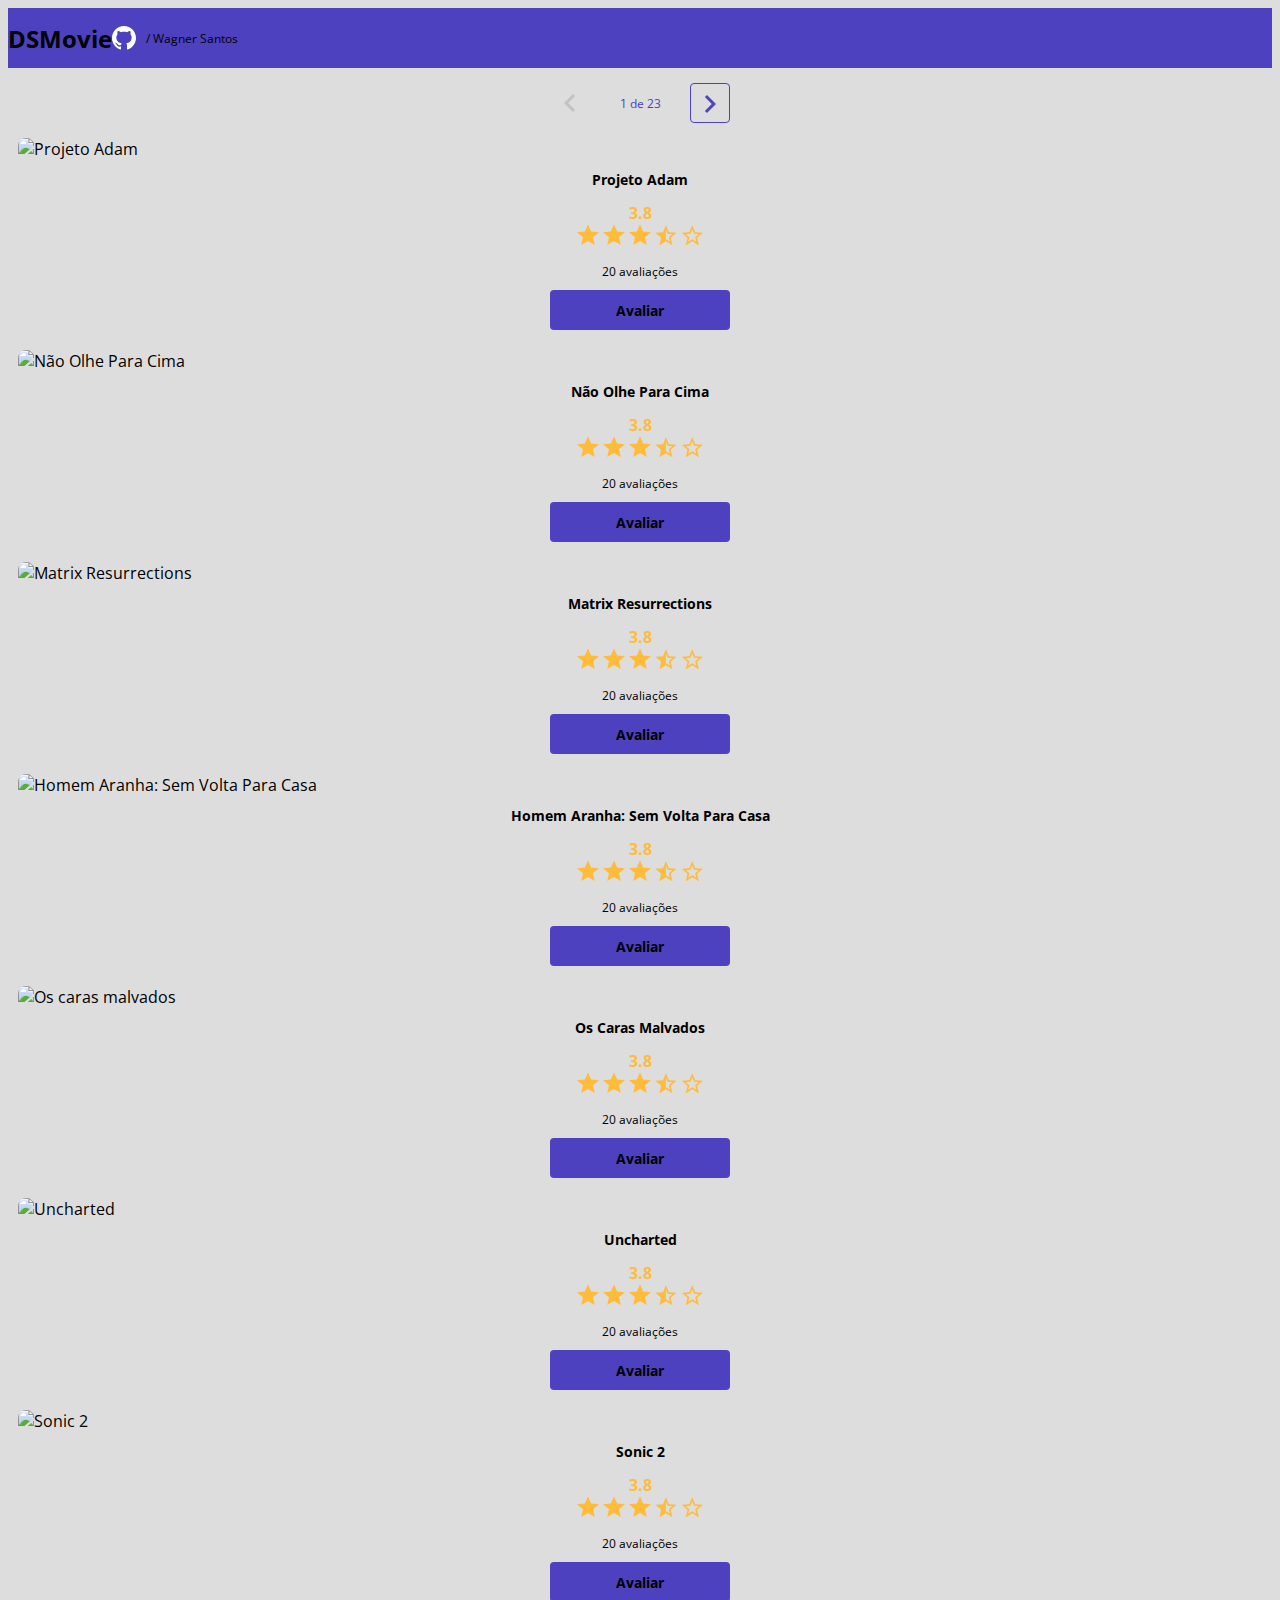
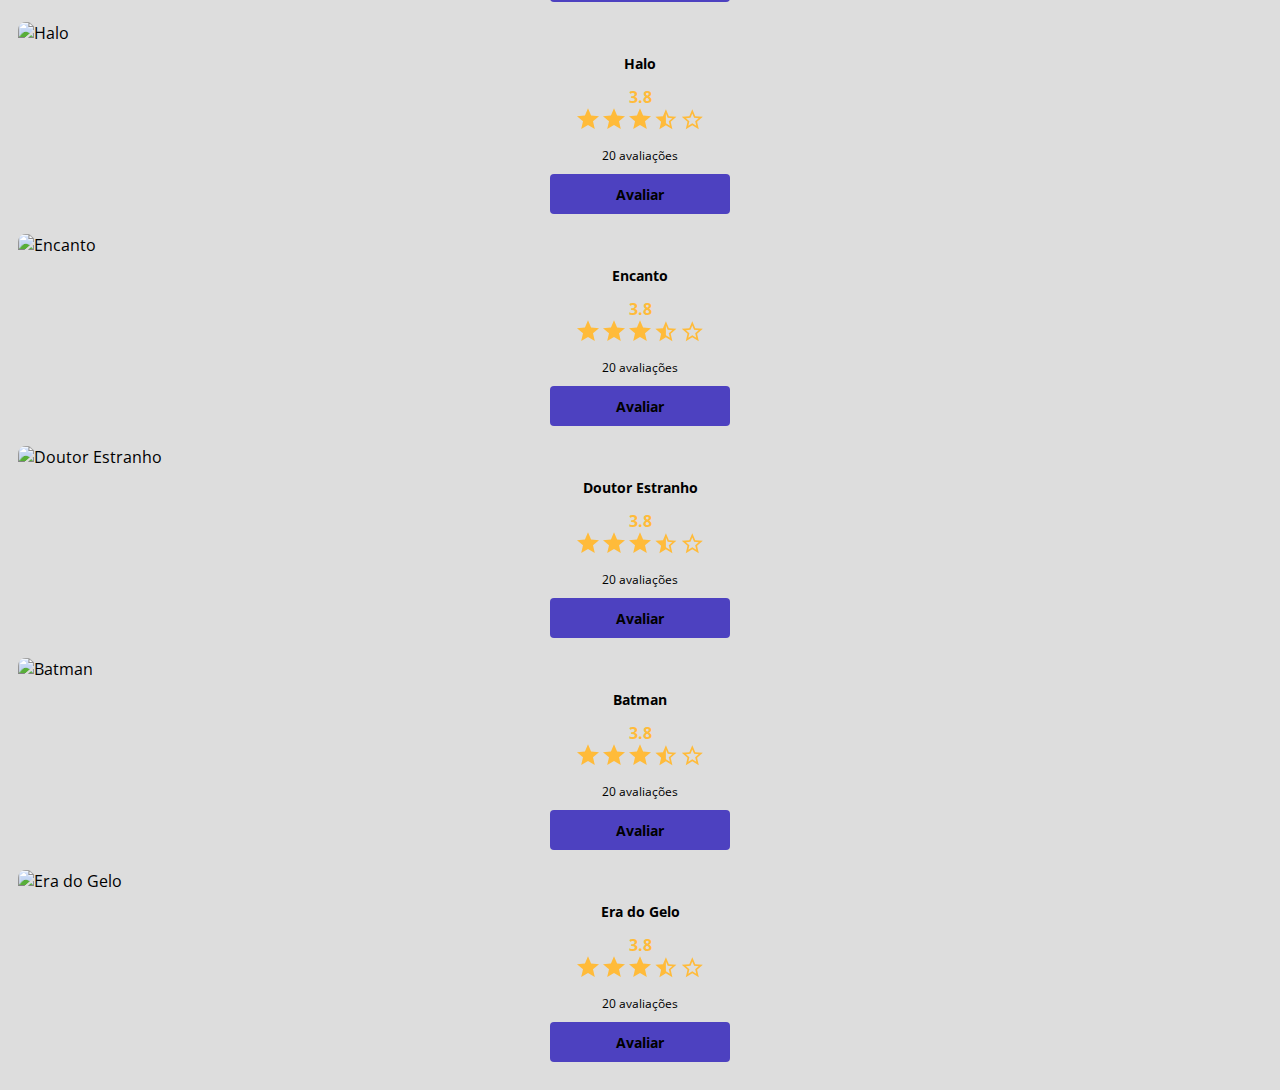
==== commit e09dc101: "Componente de paginação" ====
--- a/index.html
+++ b/index.html
@@ -27,6 +27,19 @@
   <main>
     <section id="dsmovie-card-list" class="container">
 
+      <div class="dsmovie-pagination-container">
+        <div class="dsmovie-pagination-box">
+          <button disabled>
+            <img src="img/arrow.svg" alt="voltar">
+          </button>
+          <p>1 de 23</p>
+          <button>
+            <img class="dsmovie-flip-horizontal" src="img/arrow.svg" alt="próxima">
+          </button>
+
+        </div>
+      </div>
+
 
 
       <div class="row">
--- a/css/styles.css
+++ b/css/styles.css
@@ -53,7 +53,7 @@
     margin-right: 10px;
 }
 #dsmovie-card-list {
-    padding: 40px 10px;
+    padding: 0 10px;
 }
 .dsmovie-card {
   width: 100%;
@@ -157,4 +157,45 @@
 .dsmovie-form-group label {
     font-size: 12px;
     color: var(--text-light-gray);
+}
+.dsmovie-pagination-container {
+    padding: 15px 0;
+    display: flex;
+    justify-content: center;
+}
+.dsmovie-pagination-box {
+    display: flex;
+    width: 180px;
+    justify-content: space-between;
+    align-items: center;
+}
+.dsmovie-pagination-box p {
+    margin: 0;
+    font-size: 12px;
+    color: var(--color-primary);
+    font-weight: 400;
+}
+.dsmovie-pagination-box button {
+   width: 40px; 
+   height: 40px;
+   border: 1px solid var(--color-primary);
+   border-radius: 4px;
+   background-color: var(--white);
+   display: flex;
+   justify-content: center;
+   align-items: center;
+}
+
+.dsmovie-pagination-box button img {
+filter: brightness(0) saturate(100%) invert(20%) sepia(91%) saturate(1985%) hue-rotate(235deg) brightness(95%) contrast(85%);
+}
+.dsmovie-pagination-box button:disabled {
+border: 1px solid var(--text-light-gray);
+}
+
+.dsmovie-pagination-box button:disabled img {
+    filter: unset;
+}
+.dsmovie-flip-horizontal {
+    transform: rotate(180deg);
 }